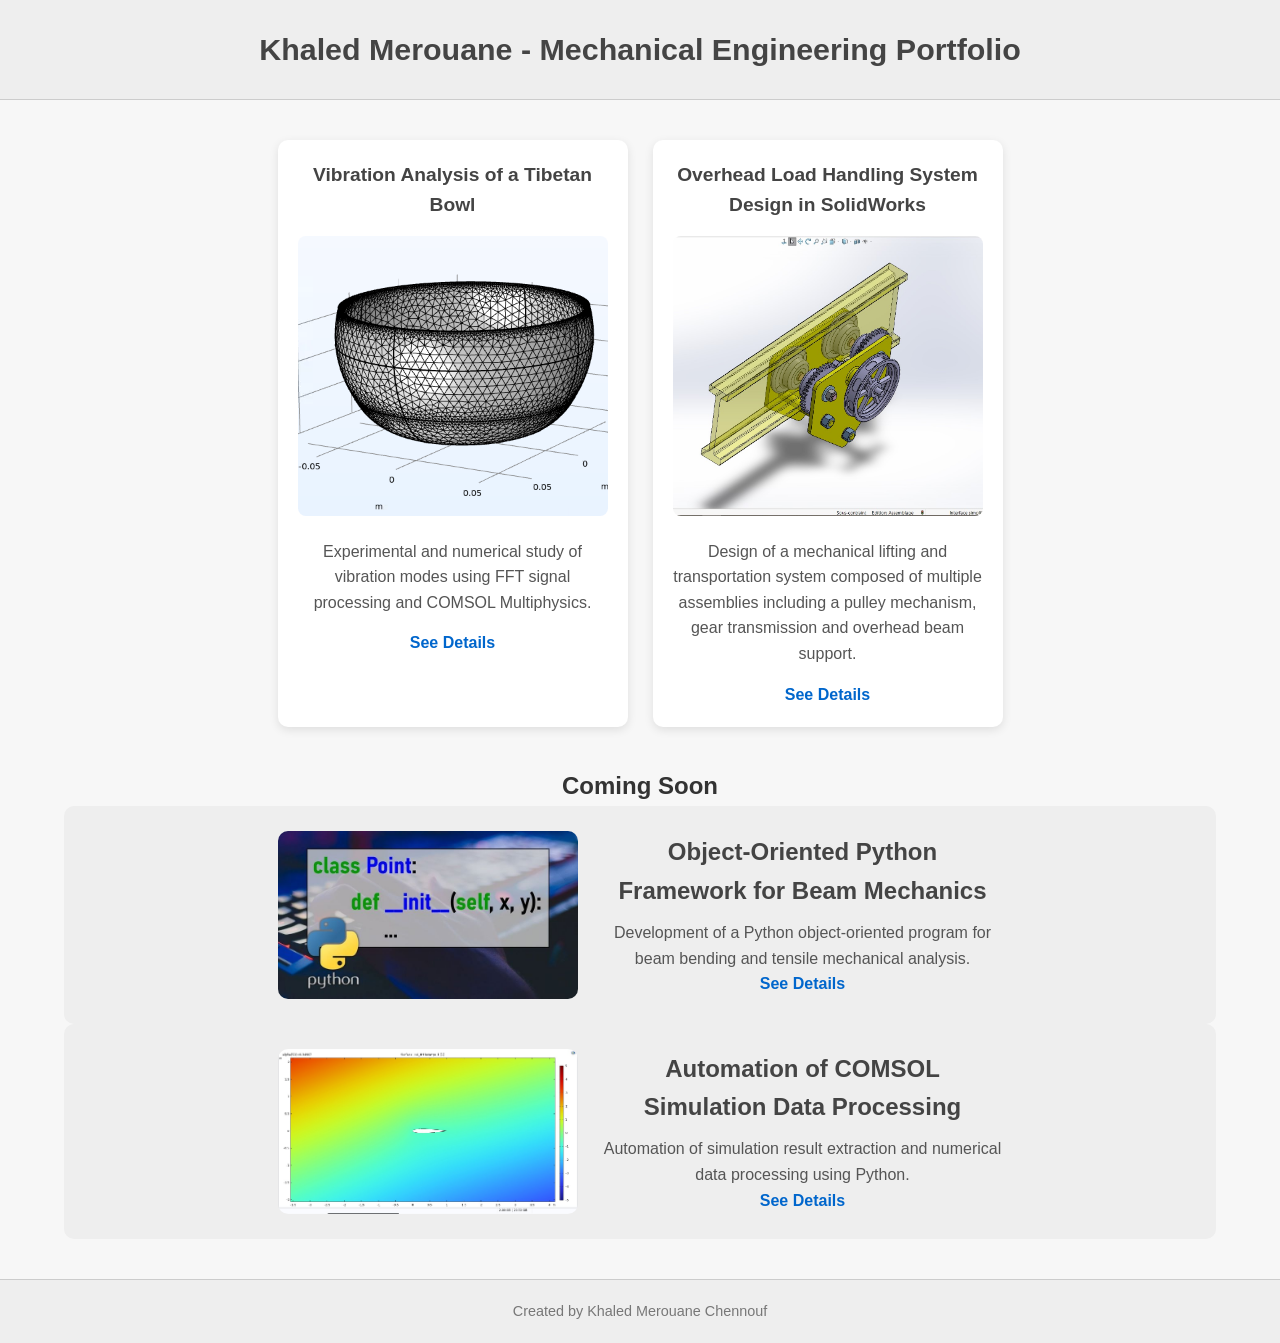
==== index.html @ d0565073 "Update index.html" ====
<!DOCTYPE html>
<html lang="en">

<head>

    <meta charset="UTF-8">

    <meta name="viewport" content="width=device-width, initial-scale=1.0">

    <title>Khaled Merouane Chennouf | Mechanical Engineering Projects</title>

    <link rel="stylesheet" href="styles.css">

</head>


<body>


<header>

    <div class="container">

        <h1>
            Khaled Merouane - Mechanical Engineering Portfolio
        </h1>

    </div>

</header>



<main>

<div class="container">


<section class="projects">


<!-- Completed Project -->

<div class="project-box">

    <h2>
        Vibration Analysis of a Tibetan Bowl
    </h2>


    <img 
    src="images/tibetan_bowl1.png"
    alt="Tibetan Bowl Vibration Project"
    class="project-image">


    <p>
        Experimental and numerical study of vibration modes
        using FFT signal processing and COMSOL Multiphysics.
    </p>


    <a href="tibetan_bowl.html" class="project-link">
        See Details
    </a>


</div>

<div class="project-box">

    <h2>
        Overhead Load Handling System Design in SolidWorks
    </h2>

    <img
    src="images/lifting_device.jpg"
    alt="Overhead Load Handling System"
    class="project-image">

    <p>
        Design of a mechanical lifting and transportation system
        composed of multiple assemblies including a pulley mechanism,
        gear transmission and overhead beam support.
    </p>

    <a href="lifting_device.html" class="project-link">
        See Details
    </a>

</div>


</section>





<section class="coming-soon">


<h2>
    Coming Soon
</h2>



<!-- Project 2 -->

<div class="coming-box">


<img
src="images/beam.jpg"
alt="Beam Mechanics Project"
class="coming-image">


<div class="coming-text">


<h3>
    Object-Oriented Python Framework for Beam Mechanics
</h3>


<p>
    Development of a Python object-oriented program
    for beam bending and tensile mechanical analysis.
</p>


<a href="poo_beams.html" class="project-link">
    See Details
</a>


</div>


</div>




<!-- Project 3 -->

<div class="coming-box">


<img
src="images/comsol.jpg"
alt="COMSOL Automation Project"
class="coming-image">


<div class="coming-text">


<h3>
    Automation of COMSOL Simulation Data Processing
</h3>


<p>
    Automation of simulation result extraction and
    numerical data processing using Python.
</p>


<a href="comsol_automation.html" class="project-link">
    See Details
</a>


</div>


</div>




</section>


</div>

</main>




<footer>

<div class="container">

<p>
Created by Khaled Merouane Chennouf
</p>

</div>

</footer>


</body>

</html>
---- styles.css ----
/* Reset default browser settings */
* {
    margin: 0;
    padding: 0;
    box-sizing: border-box;
}
/* General page style */
body {
    font-family: Arial, Helvetica, sans-serif;
    line-height: 1.6;
    color: #333;
    background-color: #f7f7f7;
}
/* Main container */
.container {
    width: 90%;
    max-width: 1200px;
    margin: 0 auto;
}
/* Header */
header {
    background-color: #eeeeee;
    padding: 25px 0;
    text-align: center;
    border-bottom: 1px solid #cccccc;
}
header h1 {
    font-size: 1.9rem;
    color: #444;
}
/* Projects section */
.projects {
    display: flex;
    flex-wrap: wrap;
    gap: 25px;
    margin: 40px 0;
    justify-content: center;
}
/* Project cards */
.project-box {
    background-color: white;
    width: 100%;
    max-width: 350px;
    padding: 20px;
    text-align: center;
    border-radius: 10px;
    box-shadow: 0 3px 10px rgba(0,0,0,0.1);
    transition: transform 0.3s ease;
}
/* Small animation when hovering */
.project-box:hover {
    transform: translateY(-5px);
}
.project-box h2 {
    font-size: 1.2rem;
    color: #444;
    margin-bottom: 15px;
}
.project-box p {
    margin-bottom: 15px;
    color: #555;
}
/* Project images */
.project-image {
    width: 100%;
    max-width: 400px;
    height: 280px;
    object-fit: cover;
    border-radius: 8px;
    margin-bottom: 15px;
}
/* Links */
.project-link {
    text-decoration: none;
    color: #0066cc;
    font-weight: bold;
}
.project-link:hover {
    text-decoration: underline;
}
/* Not-yet-finished project cards */
.project-box--soon {
    position: relative;
    opacity: 0.75;
}
.soon-badge {
    position: absolute;
    top: 15px;
    right: 15px;
    background-color: #f0a500;
    color: #fff;
    font-size: 0.75rem;
    font-weight: bold;
    padding: 4px 10px;
    border-radius: 12px;
    z-index: 2;
}
.project-link--disabled {
    display: inline-block;
    background-color: #cccccc;
    color: #777;
    font-weight: bold;
    padding: 4px 10px;
    border-radius: 5px;
    cursor: not-allowed;
    pointer-events: none;
}
/* Coming Soon section */
.coming-soon {
    margin: 40px 0;
    text-align: center;
}
.coming-box {
    display: flex;
    justify-content: center;
    align-items: center;
    gap: 25px;
    background-color: #eeeeee;
    padding: 25px;
    border-radius: 10px;
}
.coming-image {
    width: 100%;
    max-width: 300px;
    border-radius: 10px;
}
.coming-text {
    max-width: 400px;
}
.coming-text h3 {
    font-size: 1.5rem;
    color: #444;
    margin-bottom: 10px;
}
.coming-text p {
    color: #555;
}
/* Detailed project pages */
.detail {
    background-color: white;
    margin: 40px auto;
    padding: 30px;
    border-radius: 10px;
    box-shadow: 0 3px 10px rgba(0,0,0,0.1);
}
.project-description {
    text-align: center;
}
.project-description h2 {
    color: #444;
    margin-bottom: 15px;
}
.project-description p {
    color: #555;
    margin-bottom: 20px;
}
/* Technical features */
.features {
    display: flex;
    flex-direction: column;
    gap: 10px;
    margin-bottom: 25px;
}
.features div {
    background-color: #eeeeee;
    padding: 10px;
    border-radius: 5px;
    color: #555;
}
/* Embedded videos */
iframe {
    width: 100%;
    max-width: 850px;
    height: 450px;
    border: none;
    margin-top: 20px;
}
/* Footer */
footer {
    background-color: #eeeeee;
    text-align: center;
    padding: 20px 0;
    margin-top: 40px;
    border-top: 1px solid #cccccc;
}
footer p {
    color: #777;
    font-size: 0.9rem;
}
/* Mobile version */
@media(max-width:768px) {
    .projects {
        flex-direction: column;
        align-items: center;
    }
    .project-box {
        max-width: 90%;
    }
    .coming-box {
        flex-direction: column;
    }
    iframe {
        height: 250px;
    }
}
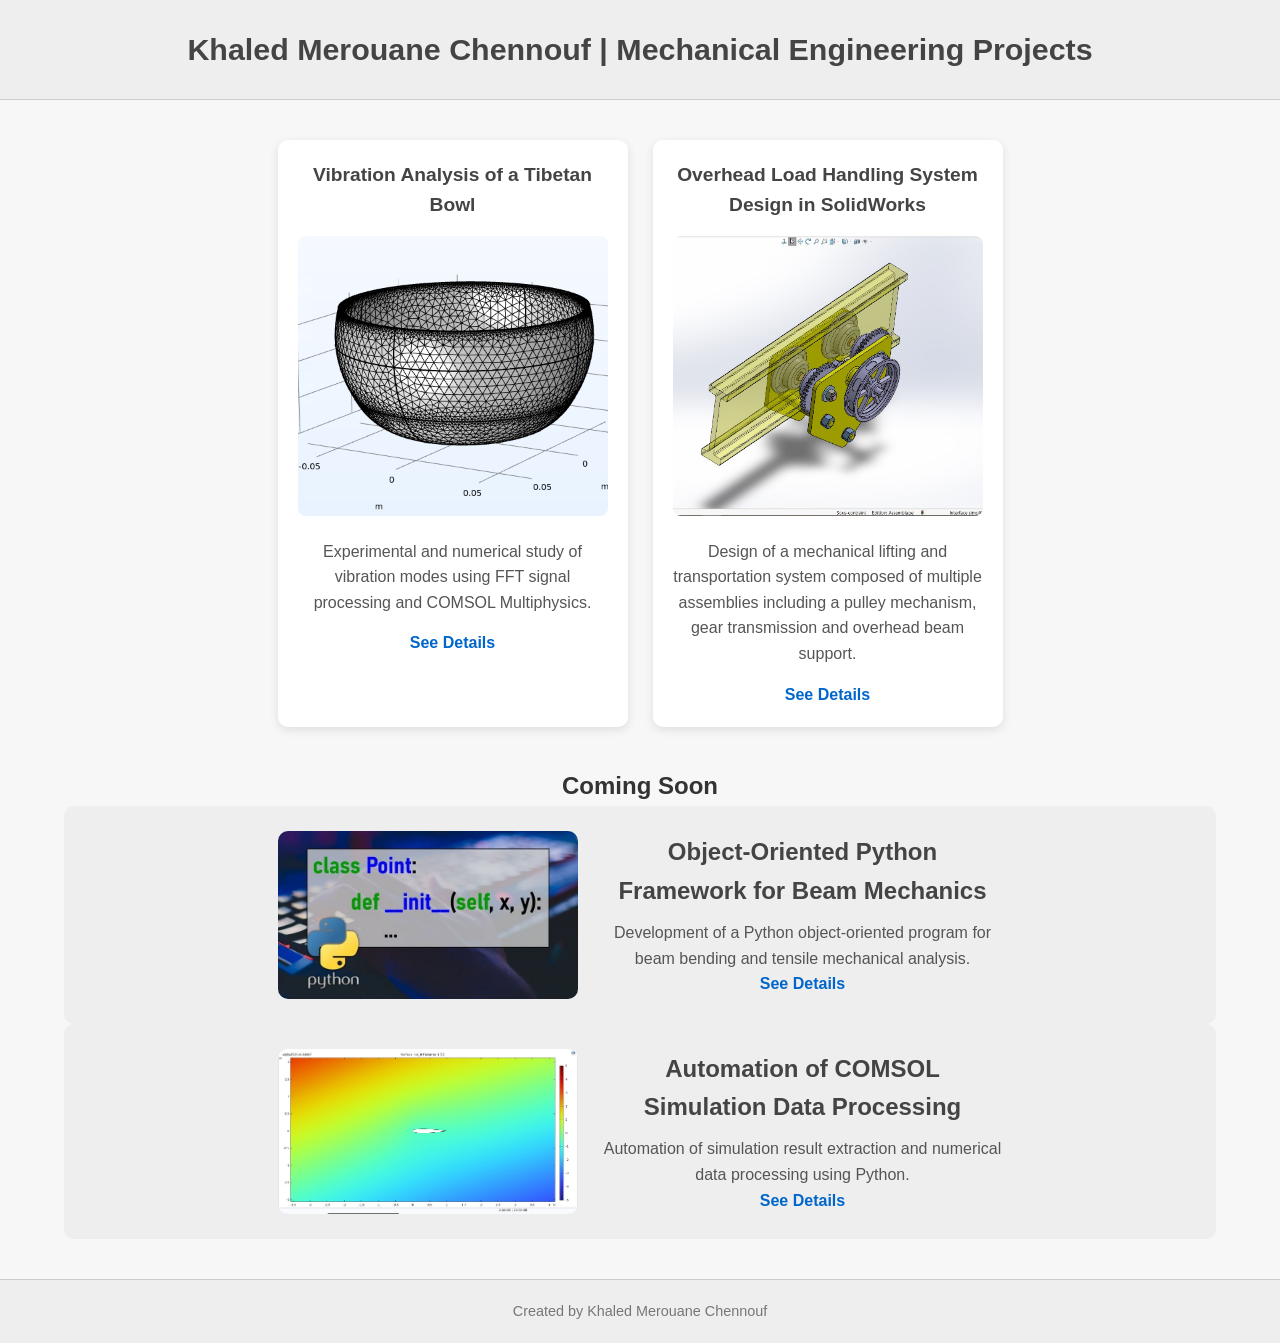
==== commit 68fa5cc2: "Update index.html" ====
--- a/index.html
+++ b/index.html
@@ -7,7 +7,7 @@
 
     <meta name="viewport" content="width=device-width, initial-scale=1.0">
 
-    <title>Khaled Merouane Chennouf | Mechanical Engineering Projects</title>
+    <title> Khaled Merouane Chennouf | Mechanical Engineering Projects </title>
 
     <link rel="stylesheet" href="styles.css">
 
@@ -22,7 +22,7 @@
     <div class="container">
 
         <h1>
-            Khaled Merouane - Mechanical Engineering Portfolio
+            Khaled Merouane Chennouf | Mechanical Engineering Projects
         </h1>
 
     </div>
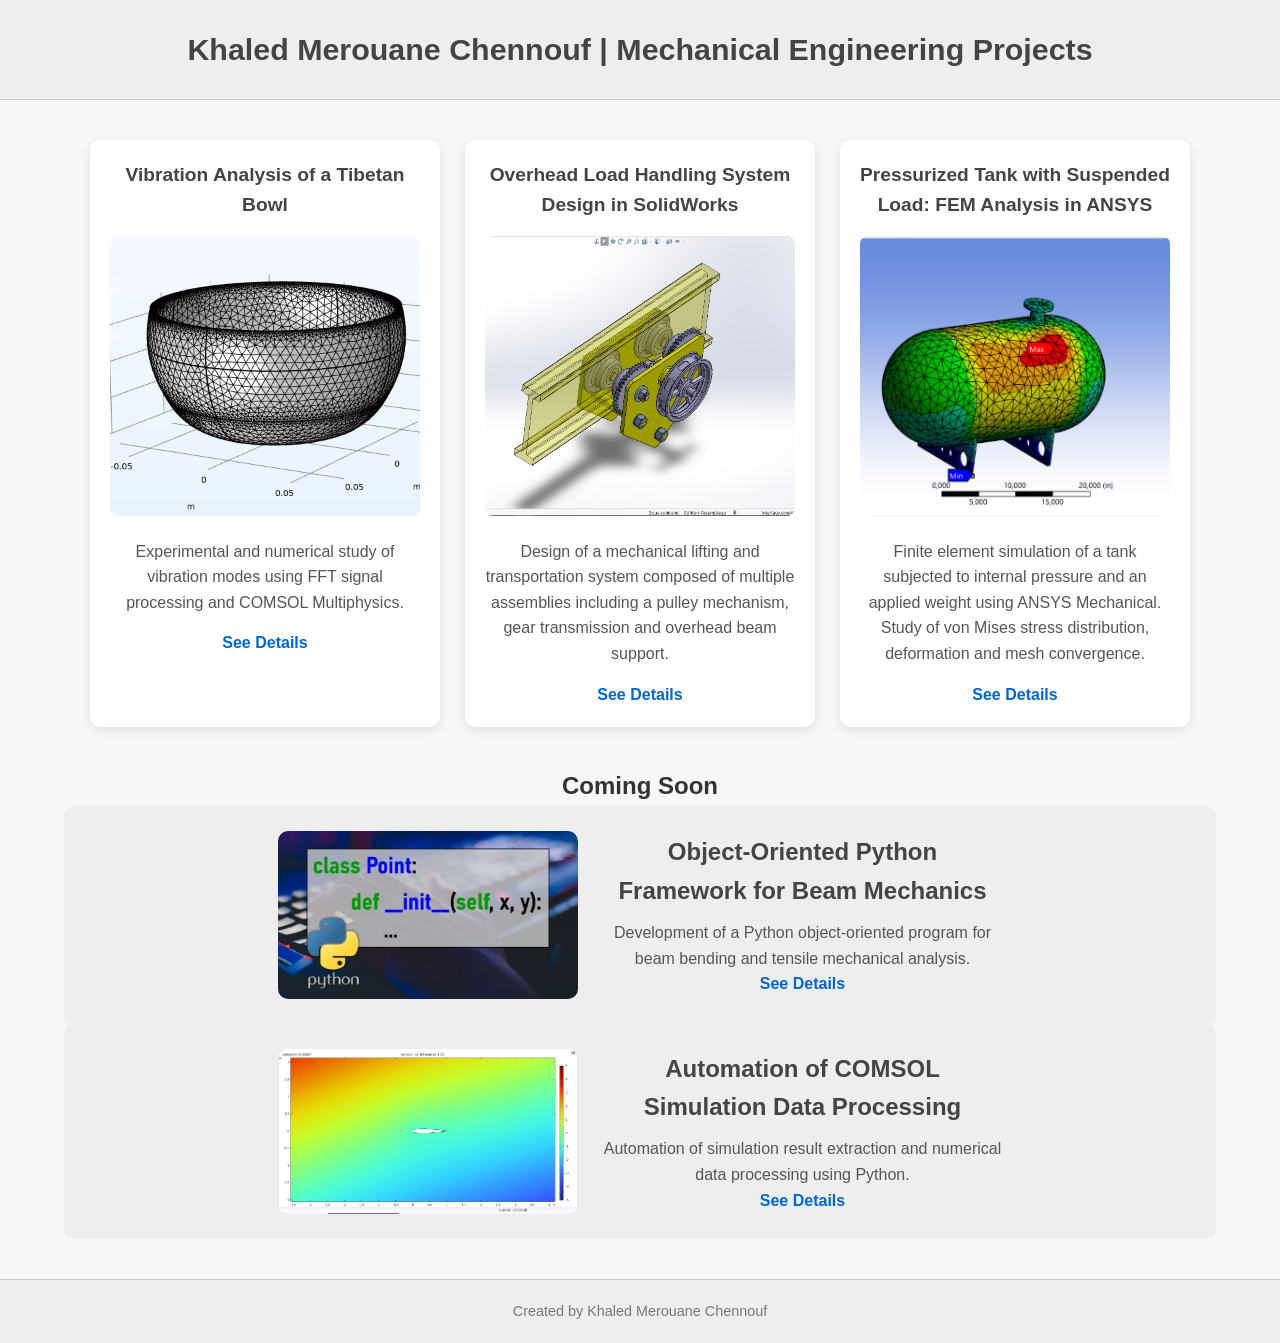
==== commit 409c9810: "Update index.html" ====
--- a/index.html
+++ b/index.html
@@ -89,6 +89,30 @@
     </a>
 
 </div>
+    
+<div class="project-box">
+
+    <h2>
+        Pressurized Tank with Suspended Load: FEM Analysis in ANSYS
+    </h2>
+
+    <img
+    src="images/tank_ansys.jpg"
+    alt="ANSYS FEM simulation of a pressurized tank under load"
+    class="project-image">
+
+    <p>
+        Finite element simulation of a tank subjected to internal
+        pressure and an applied weight using ANSYS Mechanical.
+        Study of von Mises stress distribution, deformation
+        and mesh convergence.
+    </p>
+
+    <a href="tank_ansys.html" class="project-link">
+        See Details
+    </a>
+
+</div>
 
 
 </section>
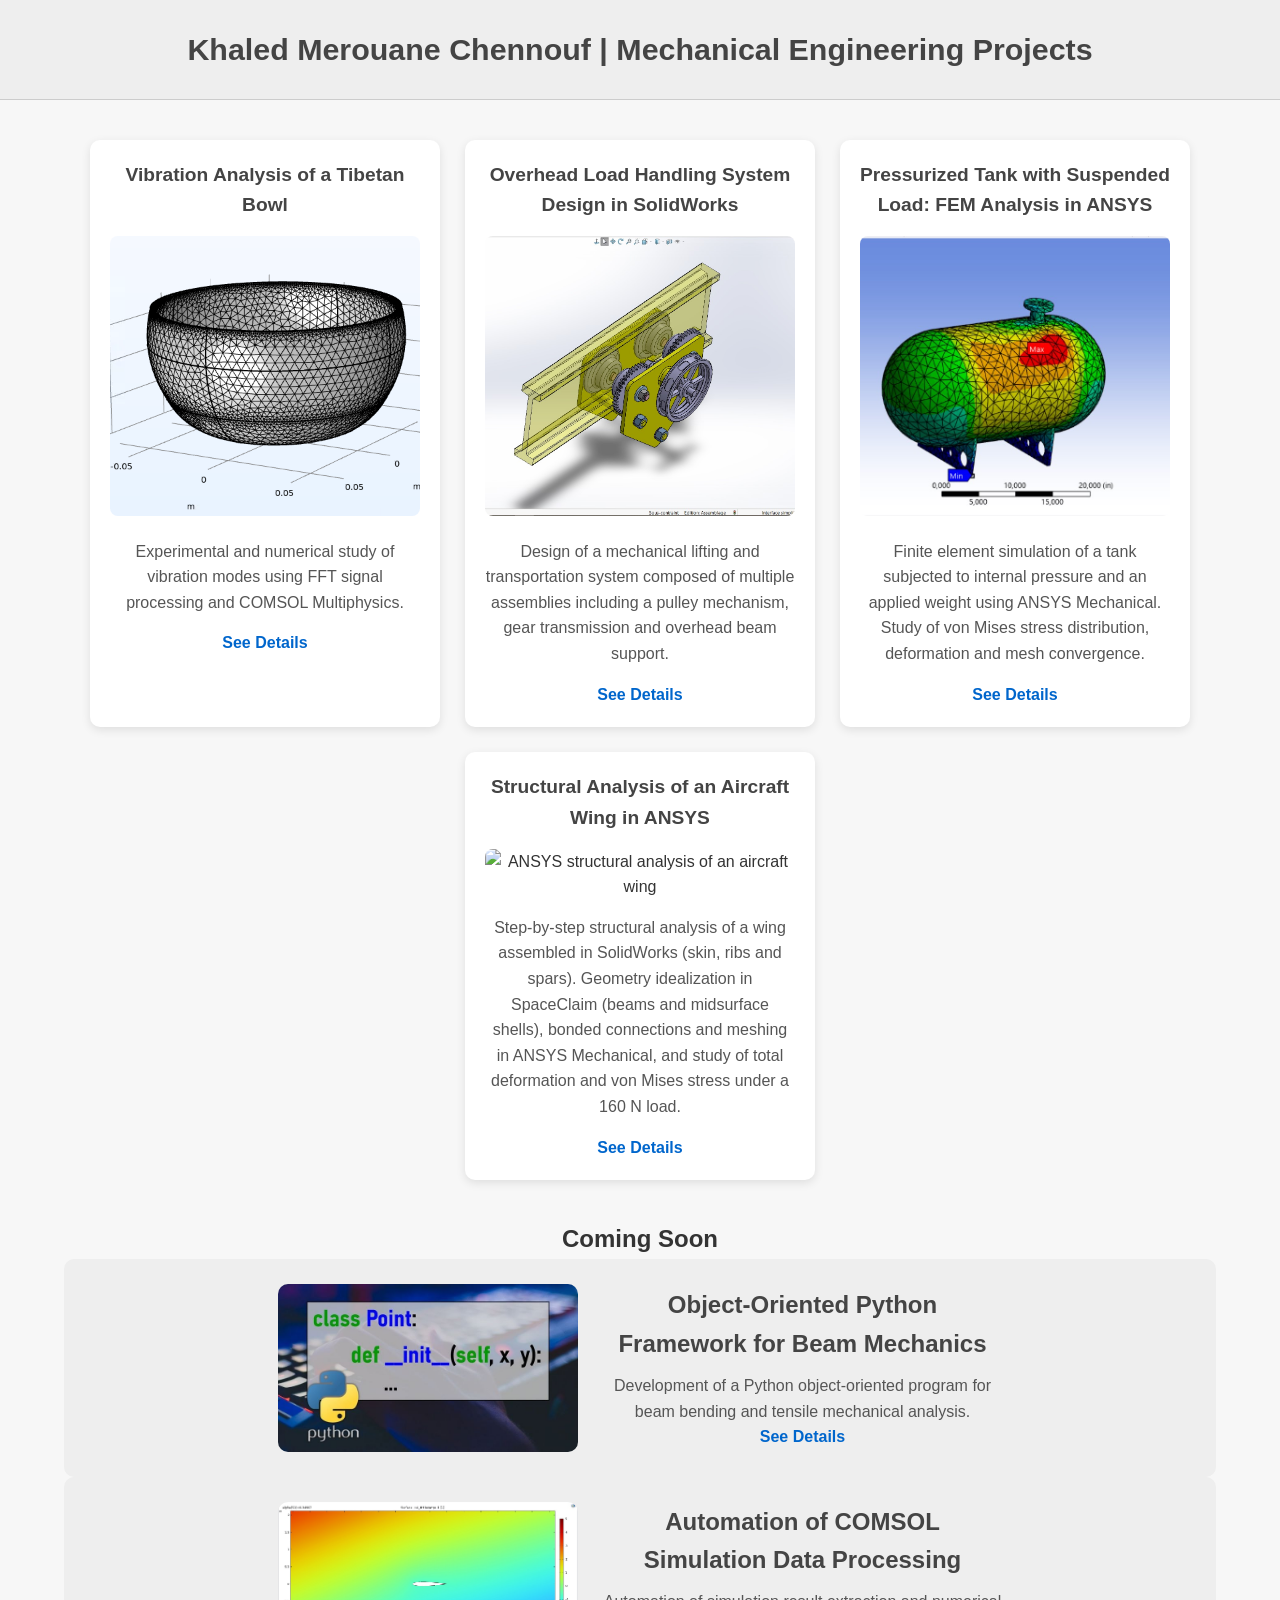
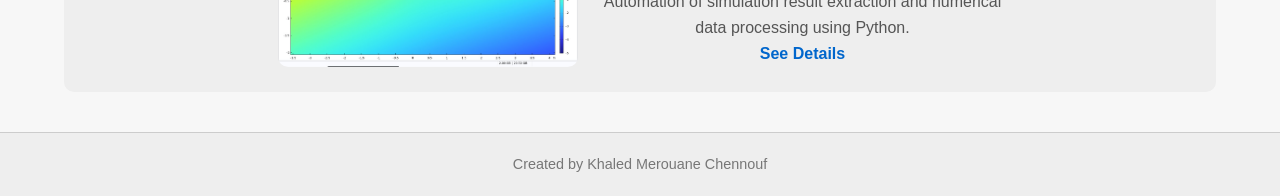
==== commit 7035e81a: "Update index.html" ====
--- a/index.html
+++ b/index.html
@@ -114,6 +114,31 @@
 
 </div>
 
+<div class="project-box">
+
+    <h2>
+        Structural Analysis of an Aircraft Wing in ANSYS
+    </h2>
+
+    <img
+    src="images/wing_ansys.jpg"
+    alt="ANSYS structural analysis of an aircraft wing"
+    class="project-image">
+
+    <p>
+        Step-by-step structural analysis of a wing assembled in SolidWorks
+        (skin, ribs and spars). Geometry idealization in SpaceClaim
+        (beams and midsurface shells), bonded connections and meshing in
+        ANSYS Mechanical, and study of total deformation and von Mises
+        stress under a 160 N load.
+    </p>
+
+    <a href="wing_ansys.html" class="project-link">
+        See Details
+    </a>
+
+</div>
+
 
 </section>
 
--- a/styles.css
+++ b/styles.css
@@ -1,34 +1,84 @@
-/* Reset default browser settings */
+/* =========================================================
+   RESET DEFAULT BROWSER SETTING
+   ========================================================= */
+
 * {
     margin: 0;
     padding: 0;
     box-sizing: border-box;
 }
-/* General page style */
+
+
+/* =========================================================
+   GENERAL PAGE STYLE
+   ========================================================= */
+
 body {
     font-family: Arial, Helvetica, sans-serif;
     line-height: 1.6;
     color: #333;
     background-color: #f7f7f7;
 }
-/* Main container */
+
+
+/* =========================================================
+   MAIN CONTAINER
+   ========================================================= */
+
 .container {
     width: 90%;
     max-width: 1200px;
     margin: 0 auto;
 }
-/* Header */
+
+
+/* =========================================================
+   HEADER
+   ========================================================= */
+
 header {
     background-color: #eeeeee;
     padding: 25px 0;
     text-align: center;
     border-bottom: 1px solid #cccccc;
 }
+
 header h1 {
     font-size: 1.9rem;
     color: #444;
 }
-/* Projects section */
+
+.subtitle {
+    color: #777;
+    font-size: 0.95rem;
+    margin-top: 6px;
+}
+
+
+/* =========================================================
+   BACK LINK
+   ========================================================= */
+
+.back-link {
+    text-align: left;
+    font-size: 0.9rem;
+    margin-bottom: 10px;
+}
+
+.back-link a {
+    color: #0066cc;
+    text-decoration: none;
+}
+
+.back-link a:hover {
+    text-decoration: underline;
+}
+
+
+/* =========================================================
+   PROJECTS SECTION
+   ========================================================= */
+
 .projects {
     display: flex;
     flex-wrap: wrap;
@@ -36,7 +86,12 @@
     margin: 40px 0;
     justify-content: center;
 }
-/* Project cards */
+
+
+/* =========================================================
+   PROJECT CARDS
+   ========================================================= */
+
 .project-box {
     background-color: white;
     width: 100%;
@@ -44,23 +99,30 @@
     padding: 20px;
     text-align: center;
     border-radius: 10px;
-    box-shadow: 0 3px 10px rgba(0,0,0,0.1);
+    box-shadow: 0 3px 10px rgba(0, 0, 0, 0.1);
     transition: transform 0.3s ease;
 }
-/* Small animation when hovering */
+
 .project-box:hover {
     transform: translateY(-5px);
 }
+
 .project-box h2 {
     font-size: 1.2rem;
     color: #444;
     margin-bottom: 15px;
 }
+
 .project-box p {
     margin-bottom: 15px;
     color: #555;
 }
-/* Project images */
+
+
+/* =========================================================
+   PROJECT IMAGES
+   ========================================================= */
+
 .project-image {
     width: 100%;
     max-width: 400px;
@@ -69,20 +131,32 @@
     border-radius: 8px;
     margin-bottom: 15px;
 }
-/* Links */
+
+
+/* =========================================================
+   LINKS
+   ========================================================= */
+
 .project-link {
     text-decoration: none;
     color: #0066cc;
     font-weight: bold;
 }
+
 .project-link:hover {
     text-decoration: underline;
 }
-/* Not-yet-finished project cards */
+
+
+/* =========================================================
+   NOT-YET-FINISHED PROJECT CARDS
+   ========================================================= */
+
 .project-box--soon {
     position: relative;
     opacity: 0.75;
 }
+
 .soon-badge {
     position: absolute;
     top: 15px;
@@ -95,6 +169,7 @@
     border-radius: 12px;
     z-index: 2;
 }
+
 .project-link--disabled {
     display: inline-block;
     background-color: #cccccc;
@@ -105,11 +180,17 @@
     cursor: not-allowed;
     pointer-events: none;
 }
-/* Coming Soon section */
+
+
+/* =========================================================
+   COMING SOON SECTION
+   ========================================================= */
+
 .coming-soon {
     margin: 40px 0;
     text-align: center;
 }
+
 .coming-box {
     display: flex;
     justify-content: center;
@@ -119,63 +200,232 @@
     padding: 25px;
     border-radius: 10px;
 }
+
 .coming-image {
     width: 100%;
     max-width: 300px;
     border-radius: 10px;
 }
+
 .coming-text {
     max-width: 400px;
 }
+
 .coming-text h3 {
     font-size: 1.5rem;
     color: #444;
     margin-bottom: 10px;
 }
+
 .coming-text p {
     color: #555;
 }
-/* Detailed project pages */
+
+
+/* =========================================================
+   DETAILED PROJECT PAGES
+   ========================================================= */
+
 .detail {
     background-color: white;
     margin: 40px auto;
     padding: 30px;
     border-radius: 10px;
-    box-shadow: 0 3px 10px rgba(0,0,0,0.1);
-}
-.project-description {
-    text-align: center;
-}
-.project-description h2 {
+    box-shadow: 0 3px 10px rgba(0, 0, 0, 0.1);
+}
+
+.detail section {
+    margin-bottom: 3rem;
+}
+
+
+/* =========================================================
+   HEADINGS
+   ========================================================= */
+
+.detail h2 {
     color: #444;
+    font-size: 1.5rem;
     margin-bottom: 15px;
-}
-.project-description p {
-    color: #555;
-    margin-bottom: 20px;
-}
-/* Technical features */
+    padding-bottom: 8px;
+    border-bottom: 2px solid #eeeeee;
+}
+
+.detail h3 {
+    color: #555;
+    font-size: 1.15rem;
+    margin: 25px 0 12px;
+}
+
+
+/* =========================================================
+   TEXT
+   ========================================================= */
+
+.detail p {
+    color: #555;
+    margin-bottom: 18px;
+    max-width: 75ch;
+}
+
+
+/* =========================================================
+   LISTS
+   ========================================================= */
+
+.detail ul {
+    padding-left: 1.5rem;
+    margin-bottom: 18px;
+    color: #555;
+}
+
+.detail li {
+    margin-bottom: 8px;
+}
+
+
+/* =========================================================
+   PROJECT IMAGE ON DETAIL PAGES
+   ========================================================= */
+
+.detail .project-image {
+    display: block;
+    margin: 0 auto 25px;
+    max-width: 700px;
+    height: auto;
+    max-height: 400px;
+}
+
+
+/* =========================================================
+   TECHNICAL FEATURES
+   ========================================================= */
+
 .features {
+    padding: 0;
     display: flex;
     flex-direction: column;
     gap: 10px;
     margin-bottom: 25px;
 }
-.features div {
+
+/*
+   The new HTML uses <div> elements inside .features,
+   not <li> elements.
+*/
+
+.features > div {
     background-color: #eeeeee;
-    padding: 10px;
+    padding: 10px 14px;
     border-radius: 5px;
     color: #555;
 }
-/* Embedded videos */
-iframe {
-    width: 100%;
+
+
+/* =========================================================
+   RESULTS TABLES
+   ========================================================= */
+
+.results-table {
+    width: 100%;
+    max-width: 600px;
+    border-collapse: collapse;
+    margin: 15px 0 25px;
+}
+
+.results-table caption {
+    text-align: left;
+    font-size: 0.9rem;
+    color: #777;
+    margin-bottom: 8px;
+}
+
+.results-table th,
+.results-table td {
+    padding: 10px 14px;
+    border-bottom: 1px solid #dddddd;
+    text-align: left;
+    color: #555;
+}
+
+.results-table thead th {
+    background-color: #eeeeee;
+    color: #444;
+}
+
+.results-table tbody th {
+    font-weight: normal;
+}
+
+
+/* =========================================================
+   EMBEDDED VIDEOS
+   ========================================================= */
+
+figure.video {
+    margin: 25px auto;
     max-width: 850px;
-    height: 450px;
+}
+
+figure.video iframe {
+    display: block;
+    width: 100%;
+    aspect-ratio: 16 / 9;
+    height: auto;
     border: none;
-    margin-top: 20px;
-}
-/* Footer */
+    border-radius: 8px;
+}
+
+
+/* Video captions */
+
+figure.video figcaption {
+    font-size: 0.85rem;
+    color: #777;
+    margin-top: 8px;
+    text-align: center;
+}
+
+
+/* =========================================================
+   VIDEO PLACEHOLDER
+   ========================================================= */
+
+.video-placeholder {
+    width: 100%;
+    max-width: 850px;
+    aspect-ratio: 16 / 9;
+
+    margin: 25px auto;
+
+    display: flex;
+    flex-direction: column;
+    justify-content: center;
+    align-items: center;
+
+    background-color: #f2f2f2;
+
+    border: 2px dashed #bbbbbb;
+    border-radius: 8px;
+
+    color: #777;
+}
+
+.video-placeholder p {
+    margin: 4px 0;
+    text-align: center;
+}
+
+.video-placeholder p:first-child {
+    font-weight: bold;
+    color: #555;
+}
+
+
+/* =========================================================
+   FOOTER
+   ========================================================= */
+
 footer {
     background-color: #eeeeee;
     text-align: center;
@@ -183,23 +433,57 @@
     margin-top: 40px;
     border-top: 1px solid #cccccc;
 }
+
 footer p {
     color: #777;
     font-size: 0.9rem;
 }
-/* Mobile version */
-@media(max-width:768px) {
+
+
+/* =========================================================
+   MOBILE VERSION
+   ========================================================= */
+
+@media (max-width: 768px) {
+
     .projects {
         flex-direction: column;
         align-items: center;
     }
+
     .project-box {
         max-width: 90%;
     }
+
     .coming-box {
         flex-direction: column;
     }
-    iframe {
-        height: 250px;
-    }
-}
+
+    .detail {
+        padding: 20px 15px;
+        margin: 20px auto;
+    }
+
+    .detail h2 {
+        font-size: 1.3rem;
+    }
+
+    .detail h3 {
+        font-size: 1.05rem;
+    }
+
+    .results-table th,
+    .results-table td {
+        padding: 8px;
+        font-size: 0.9rem;
+    }
+
+    header h1 {
+        font-size: 1.5rem;
+    }
+
+    .detail .project-image {
+        max-width: 100%;
+        max-height: 300px;
+    }
+}
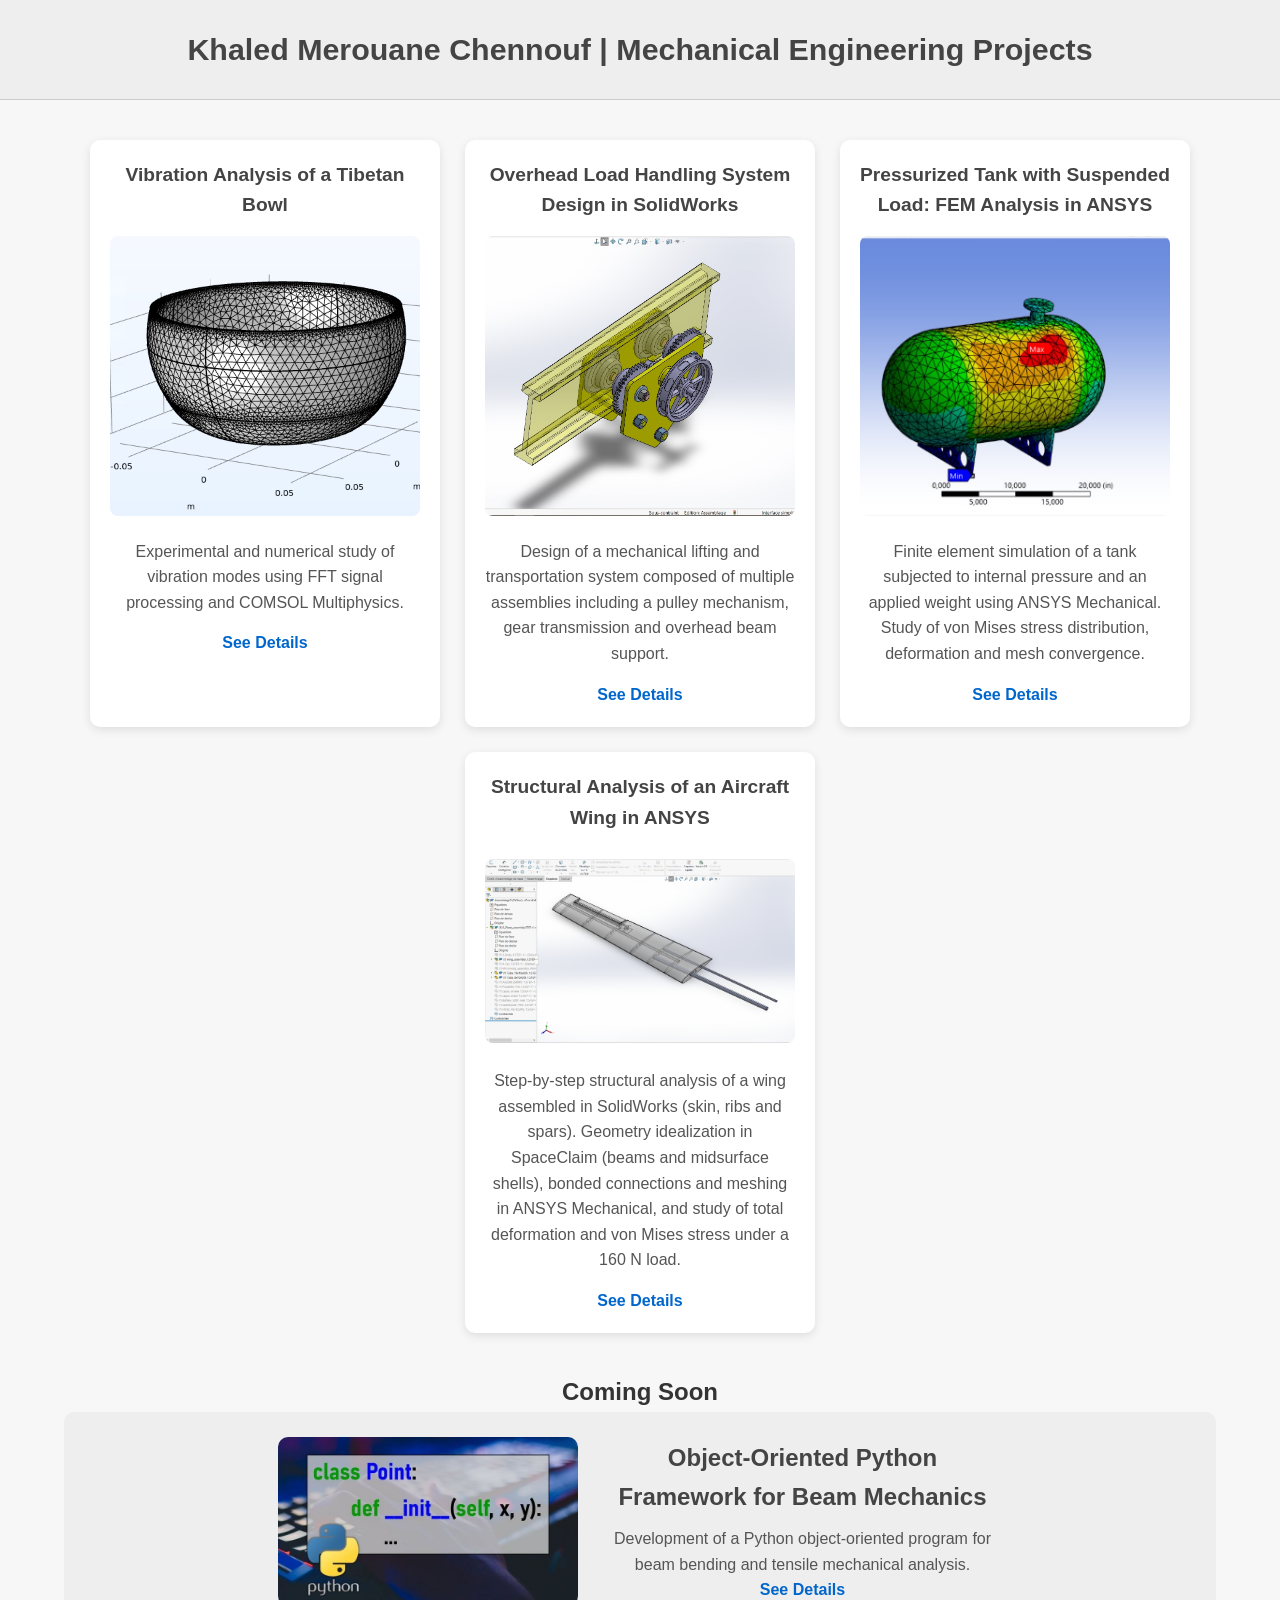
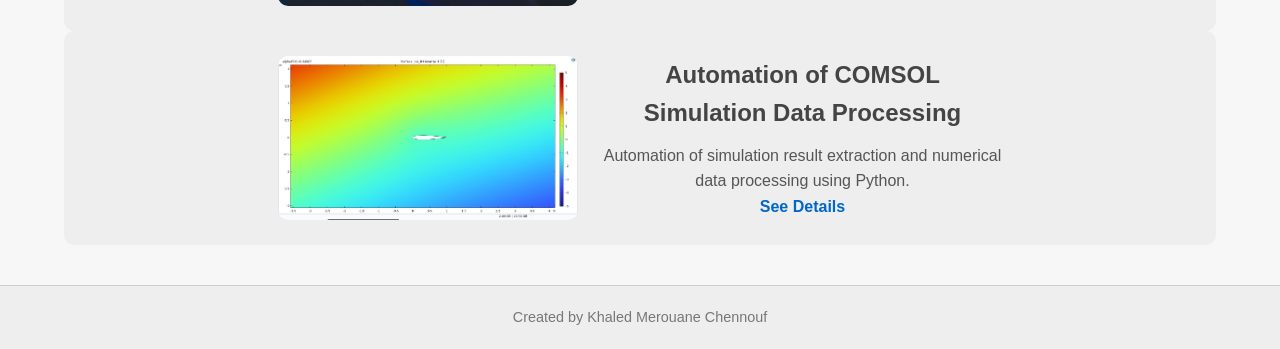
==== commit 66854c85: "Update index.html" ====
--- a/index.html
+++ b/index.html
@@ -120,10 +120,18 @@
         Structural Analysis of an Aircraft Wing in ANSYS
     </h2>
 
-    <img
-    src="images/wing_ansys.jpg"
-    alt="ANSYS structural analysis of an aircraft wing"
-    class="project-image">
+    <figure class="loop-video">
+    <video
+    autoplay
+    loop
+    muted
+    playsinline
+    preload="metadata"
+    poster="images/wing_ansys.png">
+        <source src="videos/ansyswing.mp4" type="video/mp4">
+        Your browser does not support the video tag.
+    </video>
+</figure>
 
     <p>
         Step-by-step structural analysis of a wing assembled in SolidWorks
--- a/styles.css
+++ b/styles.css
@@ -8,6 +8,30 @@
     box-sizing: border-box;
 }
 
+/* =========================================================
+   LOOPING VIDEOS (GIF-LIKE)
+   ========================================================= */
+
+figure.loop-video {
+    margin: 25px auto;
+    max-width: 700px;
+    text-align: center;
+}
+
+figure.loop-video video {
+    display: block;
+    width: 100%;
+    height: auto;
+    max-height: 400px;
+    object-fit: contain;
+    border-radius: 8px;
+}
+
+figure.loop-video figcaption {
+    font-size: 0.85rem;
+    color: #777;
+    margin-top: 8px;
+}
 
 /* =========================================================
    GENERAL PAGE STYLE
@@ -132,7 +156,52 @@
     margin-bottom: 15px;
 }
 
-
+/* =========================================================
+   FIGURES AND CAPTIONS ON DETAIL PAGES
+   ========================================================= */
+
+.detail figure {
+    margin: 25px auto;
+    max-width: 700px;
+    text-align: center;
+}
+
+.detail figure .project-image {
+    margin: 0 auto;
+}
+
+.detail figcaption {
+    font-size: 0.85rem;
+    color: #777;
+    margin-top: 8px;
+    text-align: center;
+}
+
+
+/* =========================================================
+   TWO IMAGES SIDE BY SIDE
+   ========================================================= */
+
+.image-row {
+    display: flex;
+    gap: 20px;
+    justify-content: center;
+    align-items: flex-start;
+    margin: 25px 0;
+}
+
+.image-row figure {
+    flex: 1;
+    min-width: 0;
+    margin: 0;
+}
+
+.detail .image-row .project-image {
+    width: 100%;
+    max-width: 100%;
+    max-height: 350px;
+    object-fit: contain;
+}
 /* =========================================================
    LINKS
    ========================================================= */
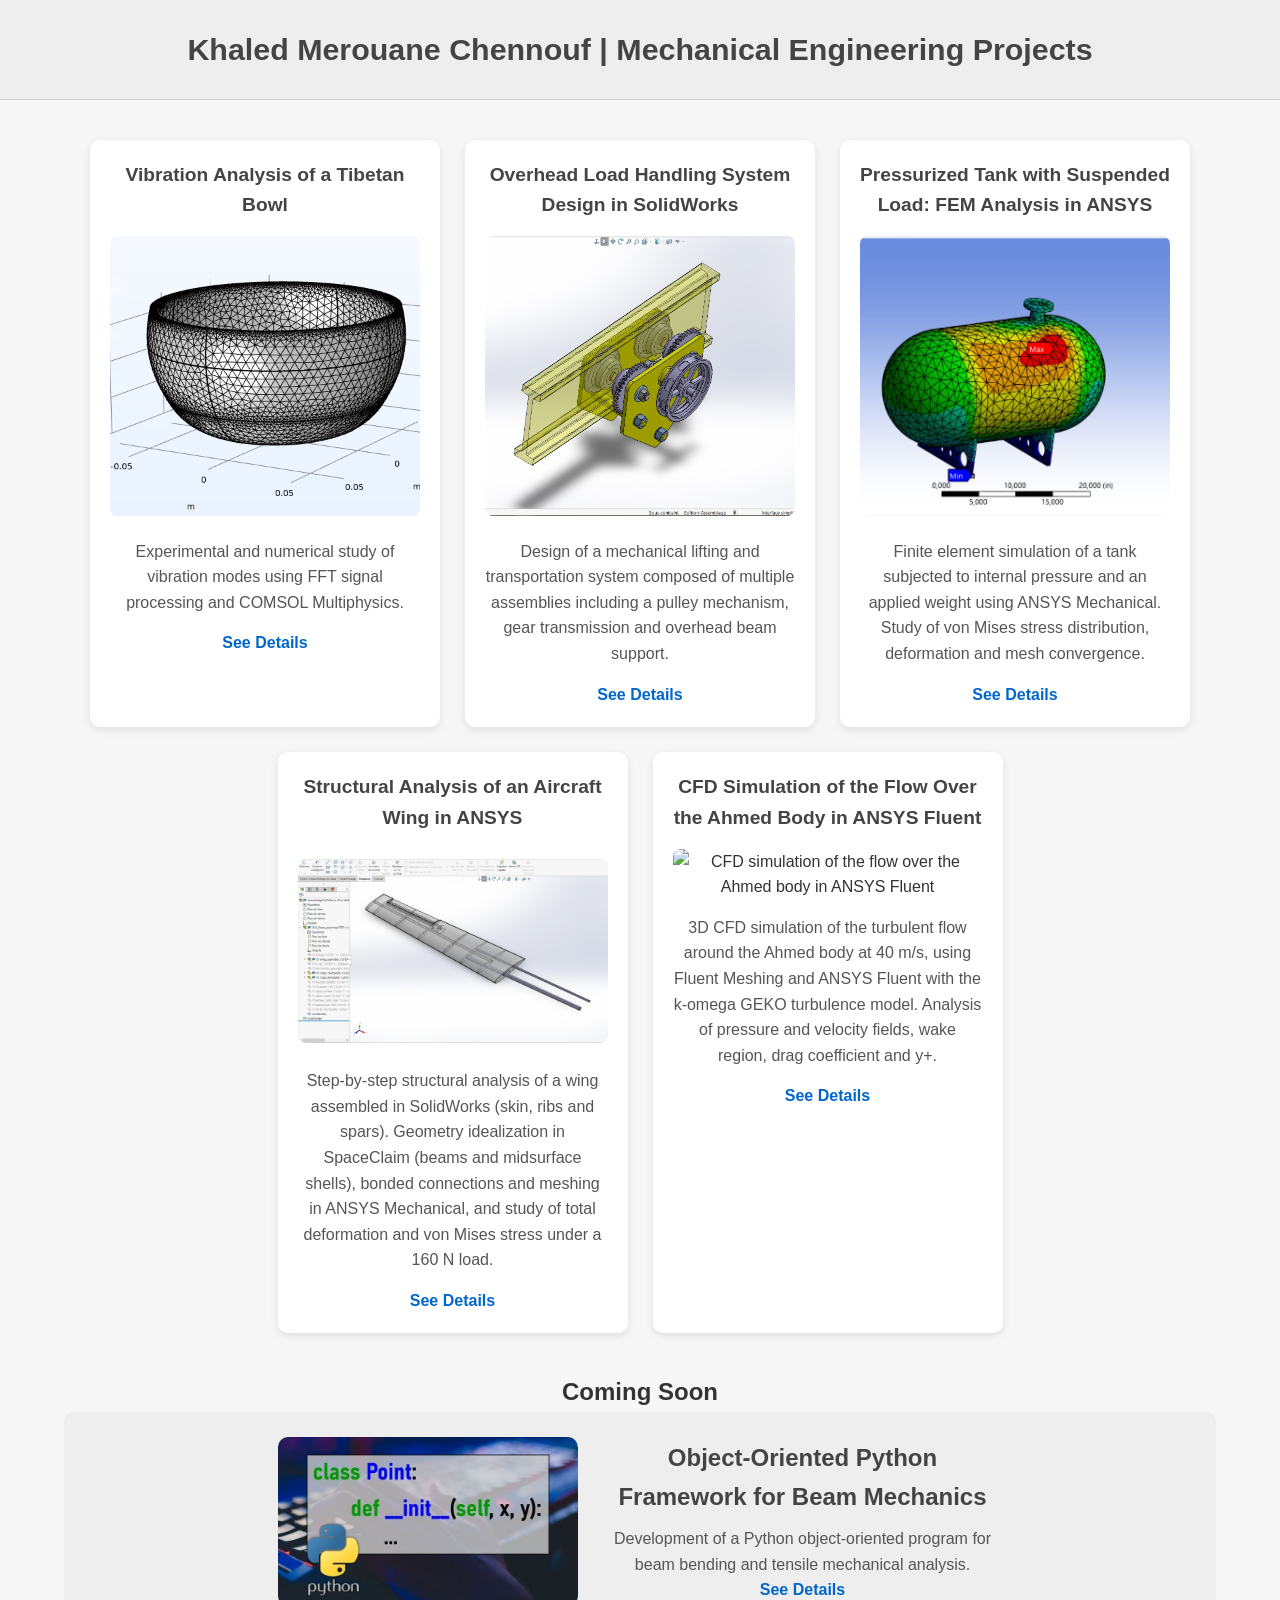
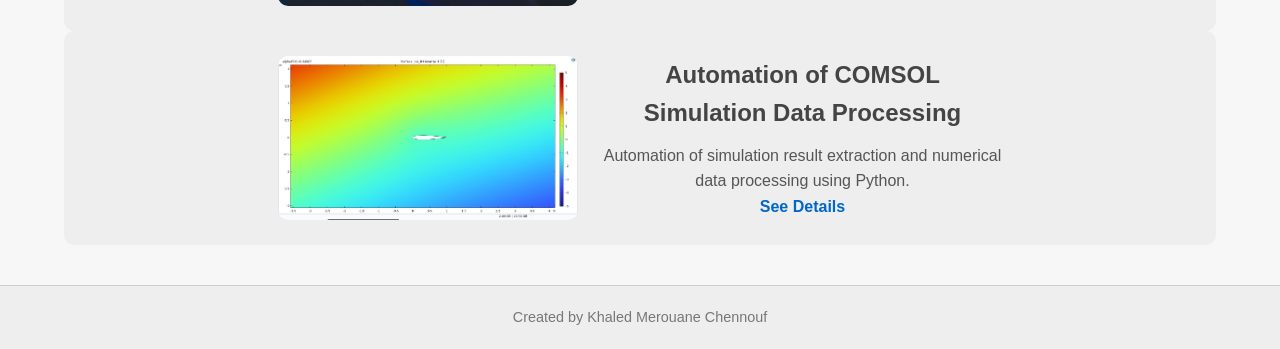
==== commit fde18bab: "Update index.html" ====
--- a/index.html
+++ b/index.html
@@ -147,6 +147,30 @@
 
 </div>
 
+<div class="project-box">
+
+    <h2>
+        CFD Simulation of the Flow Over the Ahmed Body in ANSYS Fluent
+    </h2>
+
+    <img
+    src="images/car_cfd.png"
+    alt="CFD simulation of the flow over the Ahmed body in ANSYS Fluent"
+    class="project-image">
+
+    <p>
+        3D CFD simulation of the turbulent flow around the Ahmed body
+        at 40 m/s, using Fluent Meshing and ANSYS Fluent with the
+        k-omega GEKO turbulence model. Analysis of pressure and
+        velocity fields, wake region, drag coefficient and y+.
+    </p>
+
+    <a href="car_cfd.html" class="project-link">
+        See Details
+    </a>
+
+</div>
+
 
 </section>
 
